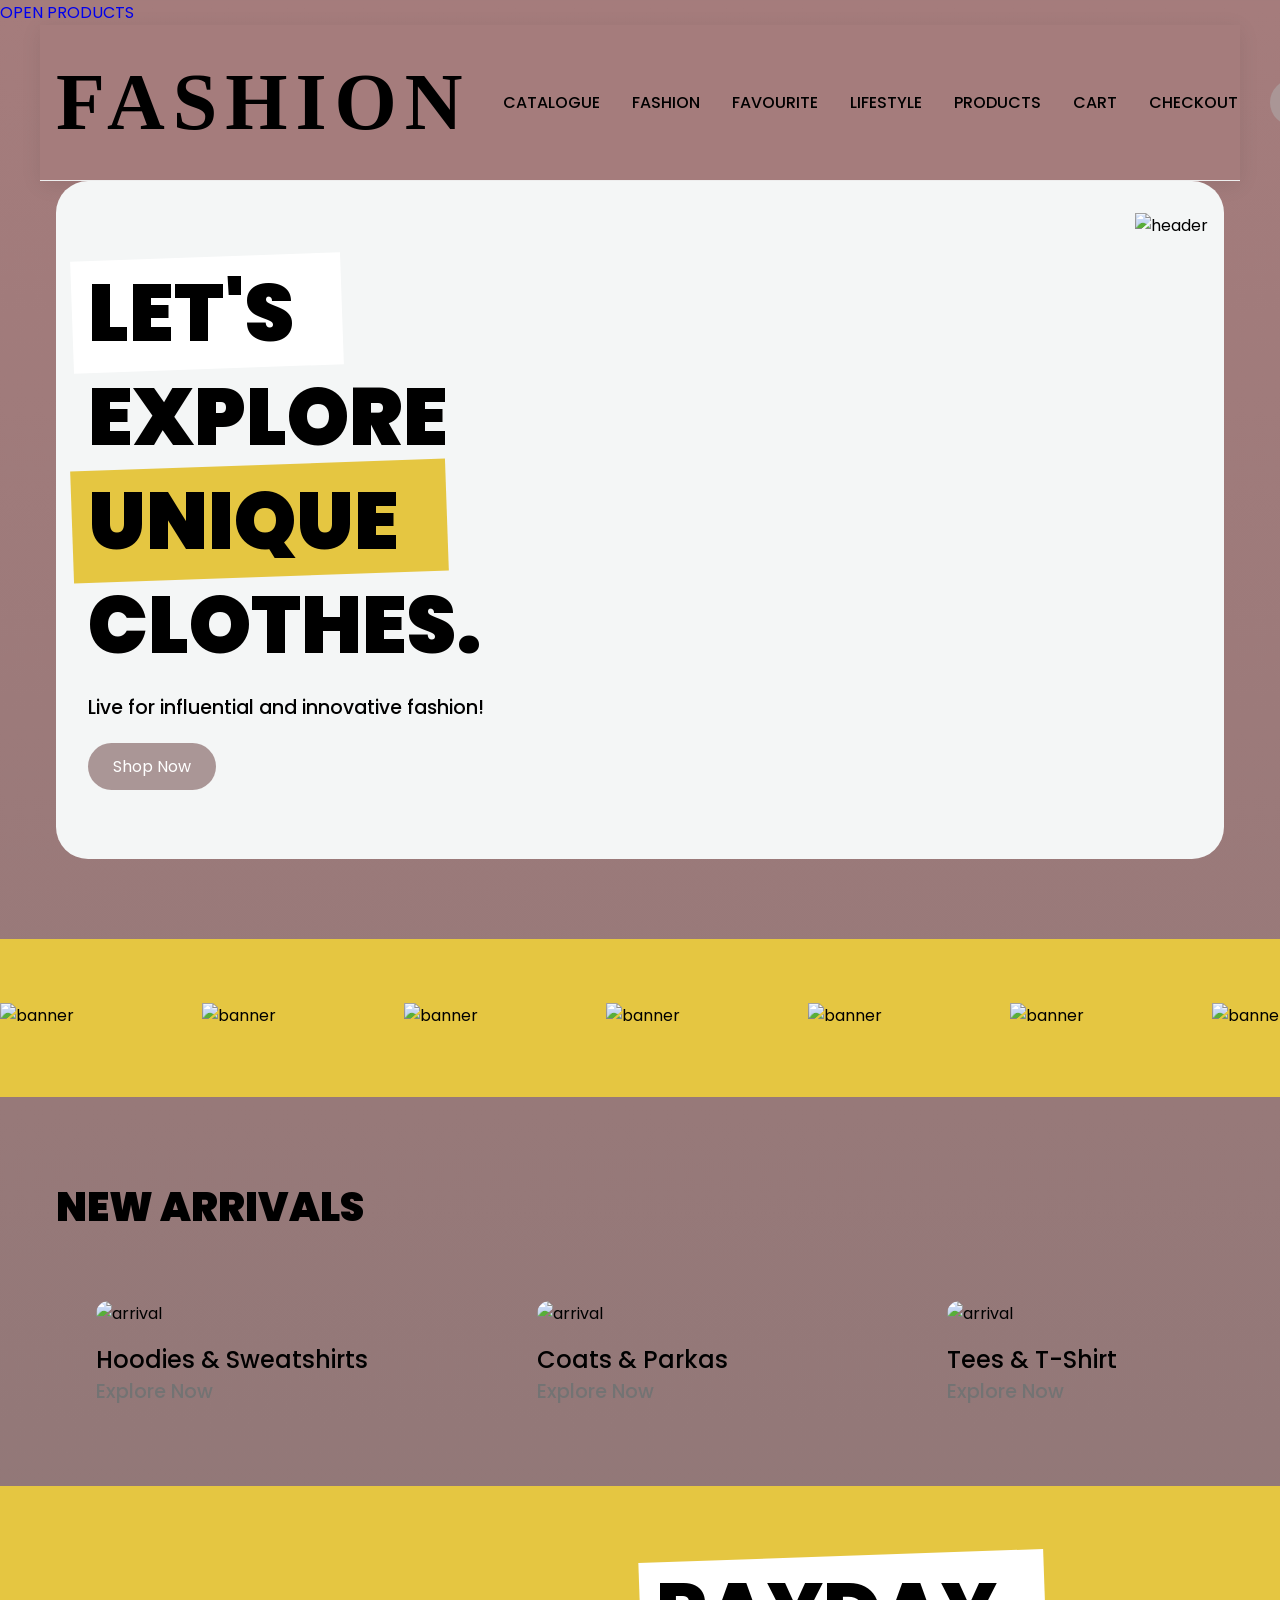
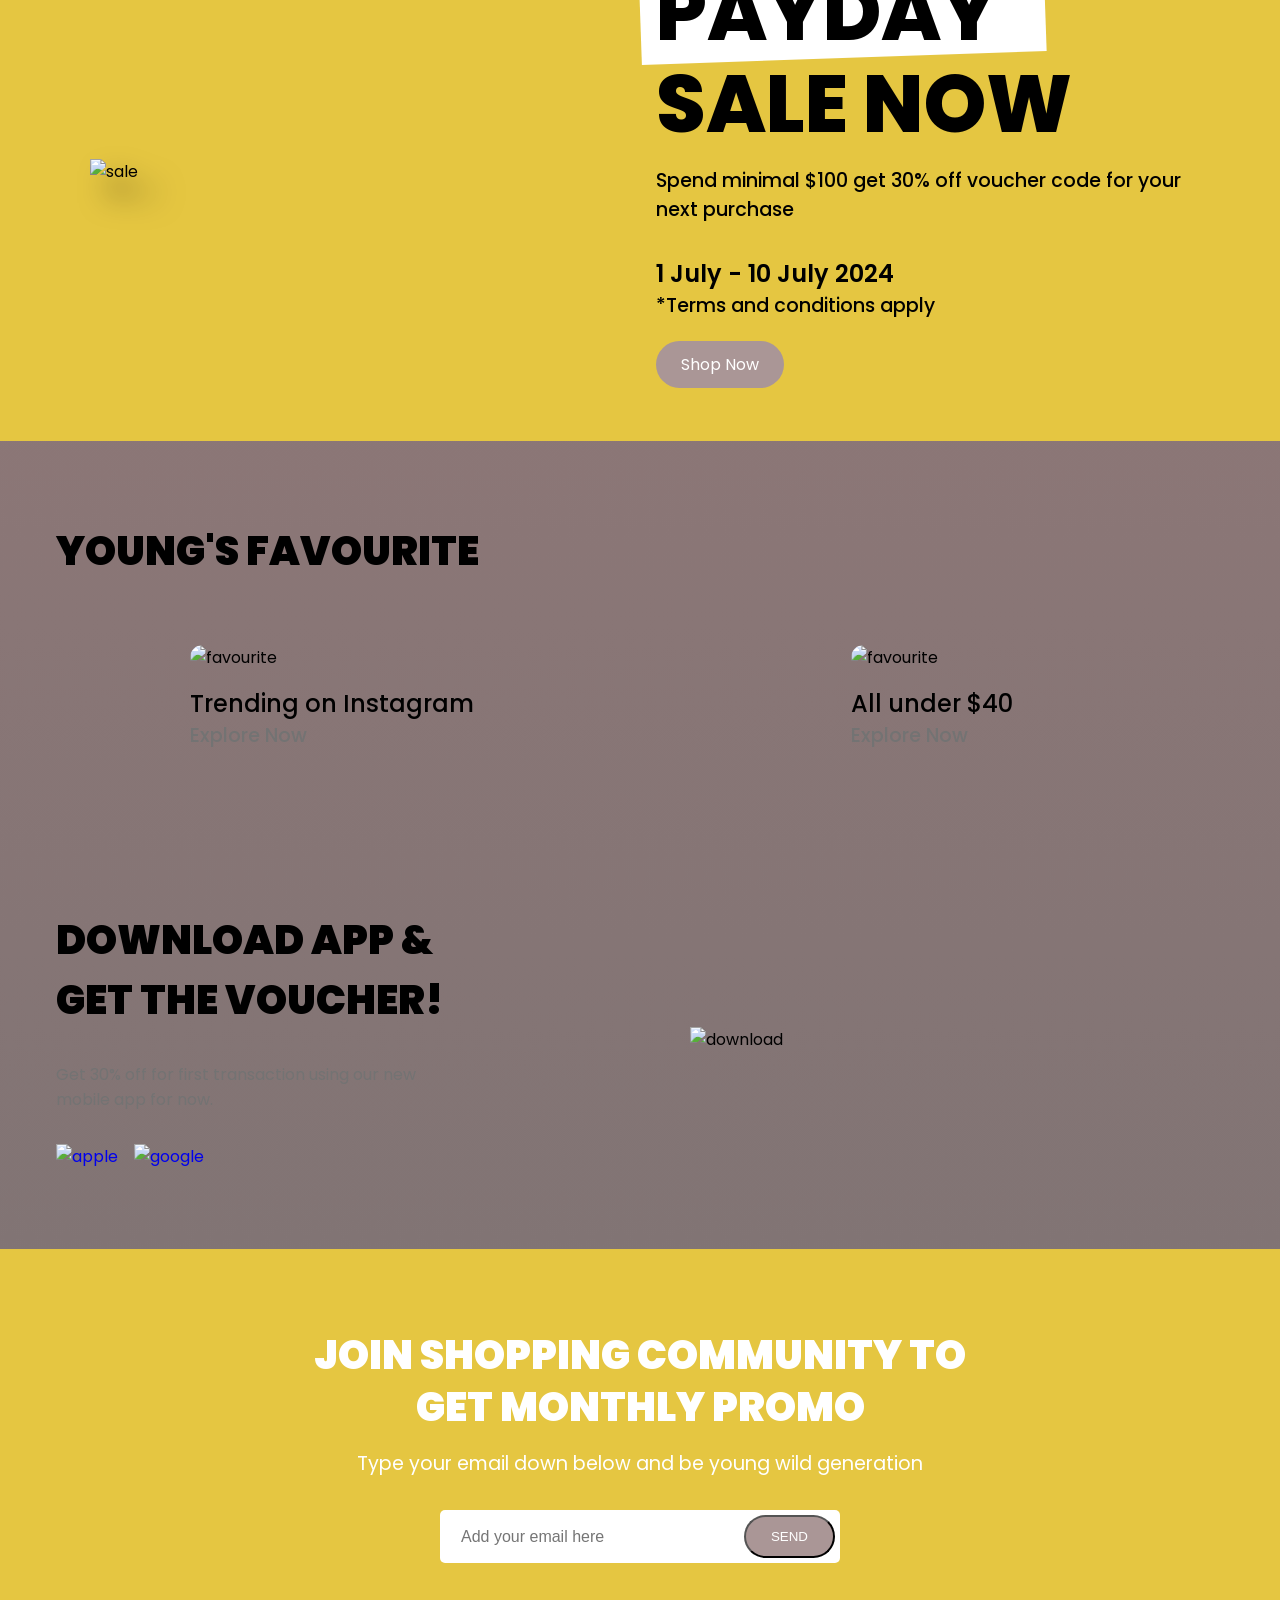
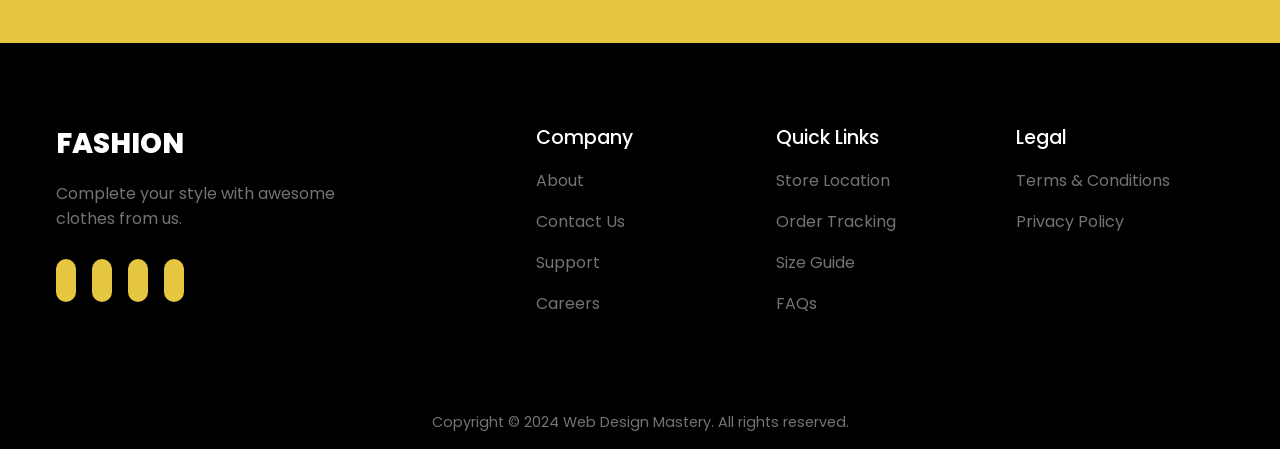
==== index.html @ 9e104af6 "Add files via upload" ====
<!DOCTYPE html>
<html lang="en">
  <head>
    <meta charset="UTF-8" />
    <meta name="viewport" content="width=device-width, initial-scale=1.0" />
    <link
      href="https://cdn.jsdelivr.net/npm/remixicon@4.3.0/fonts/remixicon.css"
      rel="stylesheet"
    />
    <link rel="stylesheet" href="style.css" />
    <title>Web Design Mastery | FASHION</title>
  </head>
  <a href="products.html">OPEN PRODUCTS</a>
  <body>
    <nav>
      <div class="nav__header">
        <div class="nav__logo">
          <a href="#">FASHION</a>
        </div>
        <div class="nav__menu__btn" id="menu-btn">
          <i class="ri-menu-line"></i>
        </div>
      </div>
      <ul class="nav__links" id="nav-links">
  <li><a href="#catalogue">CATALOGUE</a></li>
  <li><a href="#fashion">FASHION</a></li>
  <li><a href="#favourite">FAVOURITE</a></li>
  <li><a href="#lifestyle">LIFESTYLE</a></li>

  <li><a href="products.html">PRODUCTS</a></li>
  <li><a href="cart.html">CART</a></li>
  <li><a href="checkout.html">CHECKOUT</a></li>

  <li>
    <a href="login.html" class="btn">LOGIN</a>
  </li>
</ul>
    </nav>
    <header>
      <div class="section__container header__container">
        <div class="header__content">
          <h1>
            <span>LET'S</span>
            <br />
            EXPLORE
            <br />
            <span>UNIQUE</span>
            <br />
            CLOTHES.
          </h1>
          <p>Live for influential and innovative fashion!</p>
          <div class="header__btns">
            <a href="products.html" class="btn">Shop Now</a>
          </div>
        </div>
        <div class="header__image">
          <img src="c:\Users\HP\Downloads\header.png" alt="header" />
        </div>
      </div>
    </header>

    <section class="banner">
      <div class="banner__container">
        <img src="c:\Users\HP\Downloads\banner-1.png" alt="banner" />
        <img src="c:\Users\HP\Downloads\banner-2.png" alt="banner" />
        <img src="c:\Users\HP\Downloads\banner-3.png" alt="banner" />
        <img src="c:\Users\HP\Downloads\banner-4.png" alt="banner" />
        <img src="c:\Users\HP\Downloads\banner-5.png" alt="banner" />
        <img src="c:\Users\HP\Downloads\banner-6.png" alt="banner" />
        <img src="c:\Users\HP\Downloads\banner-7.png" alt="banner" />
        <img src="c:\Users\HP\Downloads\banner-8.png" alt="banner" />
      </div>
    </section>

    <section class="section__container arrival__container" id="catalogue">
      <h2 class="section__header">NEW ARRIVALS</h2>
      <div class="arrival__grid">
        <div class="arrival__card">
          <div class="arrival__image">
            <img src="c:\Users\HP\Downloads\arrival-1.jpg" alt="arrival" />
          </div>
          <div class="arrival__content">
            <div>
              <h4>Hoodies & Sweatshirts</h4>
              <a href="#">Explore Now</a>
            </div>
            <span><i class="ri-arrow-right-line"></i></span>
          </div>
        </div>
        <div class="arrival__card">
          <div class="arrival__image">
            <img src="c:\Users\HP\Downloads\arrival-2.jpg" alt="arrival" />
          </div>
          <div class="arrival__content">
            <div>
              <h4>Coats & Parkas</h4>
              <a href="#">Explore Now</a>
            </div>
            <span><i class="ri-arrow-right-line"></i></span>
          </div>
        </div>
        <div class="arrival__card">
          <div class="arrival__image">
            <img src="c:\Users\HP\Downloads\arrival-3.jpg" alt="arrival" />
          </div>
          <div class="arrival__content">
            <div>
              <h4>Tees & T-Shirt</h4>
              <a href="#">Explore Now</a>
            </div>
            <span><i class="ri-arrow-right-line"></i></span>
          </div>
        </div>
      </div>
    </section>

    <section class="sale" id="fashion">
      <div class="section__container sale__container">
        <div class="sale__image">
          <img src="c:\Users\HP\Downloads\sale.png" alt="sale" />
        </div>
        <div class="sale__content">
          <h2><span>PAYDAY</span><br />SALE NOW</h2>
          <p>
            Spend minimal $100 get 30% off voucher code for your next purchase
          </p>
          <h4>1 July - 10 July 2024</h4>
          <p>*Terms and conditions apply</p>
          <div class="sale__btn">
            <a href="products.html" class="btn">Shop Now</a>
          </div>
        </div>
      </div>
    </section>

    <section class="section__container favourite__container" id="favourite">
      <h2 class="section__header">YOUNG'S FAVOURITE</h2>
      <div class="favourite__grid">
        <div class="favourite__card">
          <div class="favourite__image">
            <img src="c:\Users\HP\Downloads\favourite-1.jpg" alt="favourite" />
          </div>
          <div class="favourite__content">
            <div>
              <h4>Trending on Instagram</h4>
              <a href="#">Explore Now</a>
            </div>
            <span><i class="ri-arrow-right-line"></i></span>
          </div>
        </div>
        <div class="favourite__card">
          <div class="favourite__image">
            <img src="c:\Users\HP\Downloads\favourite-2.jpg" alt="favourite" />
          </div>
          <div class="favourite__content">
            <div>
              <h4>All under $40</h4>
              <a href="#">Explore Now</a>
            </div>
            <span><i class="ri-arrow-right-line"></i></span>
          </div>
        </div>
      </div>
    </section>

    <section class="section__container download__container" id="lifestyle">
      <div class="download__image">
        <img src="c:\Users\HP\Downloads\download.png" alt="download" />
      </div>
      <div class="download__content">
        <h2 class="section__header">DOWNLOAD APP & GET THE VOUCHER!</h2>
        <p>
          Get 30% off for first transaction using our new mobile app for now.
        </p>
        <div class="download__links">
          <a href="#">
            <img src="c:\Users\HP\Downloads\apple.png" alt="apple" />
          </a>
          <a href="#">
            <img src="c:\Users\HP\Downloads\google.png" alt="google" />
          </a>
        </div>
      </div>
    </section>

    <section class="promo">
      <div class="section__container promo__container">
        <h2 class="section__header">
          JOIN SHOPPING COMMUNITY TO GET MONTHLY PROMO
        </h2>
        <p>Type your email down below and be young wild generation</p>
        <form action="/">
          <input type="text" placeholder="Add your email here" />
          <button class="btn">SEND</button>
        </form>
      </div>
    </section>

    <footer>
      <div class="section__container footer__container">
        <div class="footer__col">
          <div class="footer__logo">
            <a href="#">FASHION</a>
          </div>
          <p>Complete your style with awesome clothes from us.</p>
          <ul class="footer__socials">
            <li>
              <a href="#"><i class="ri-facebook-fill"></i></a>
            </li>
            <li>
              <a href="#"><i class="ri-instagram-line"></i></a>
            </li>
            <li>
              <a href="#"><i class="ri-twitter-fill"></i></a>
            </li>
            <li>
              <a href="#"><i class="ri-linkedin-fill"></i></a>
            </li>
          </ul>
        </div>
        <div class="footer__col">
          <h4>Company</h4>
          <ul class="footer__links">
            <li><a href="#">About</a></li>
            <li><a href="#">Contact Us</a></li>
            <li><a href="#">Support</a></li>
            <li><a href="#">Careers</a></li>
          </ul>
        </div>
        <div class="footer__col">
          <h4>Quick Links</h4>
          <ul class="footer__links">
            <li><a href="#">Store Location</a></li>
            <li><a href="#">Order Tracking</a></li>
            <li><a href="#">Size Guide</a></li>
            <li><a href="#">FAQs</a></li>
          </ul>
        </div>
        <div class="footer__col">
          <h4>Legal</h4>
          <ul class="footer__links">
            <li><a href="#">Terms & Conditions</a></li>
            <li><a href="#">Privacy Policy</a></li>
          </ul>
        </div>
      </div>
      <div class="footer__bar">
        Copyright © 2024 Web Design Mastery. All rights reserved.
      </div>
    </footer>

    <script src="https://unpkg.com/scrollreveal"></script>
    <script src="main.js"></script>
  </body>
</html>
---- style.css ----
@import url("https://fonts.googleapis.com/css2?family=Poppins:ital,wght@0,100;0,200;0,300;0,400;0,500;0,600;0,700;0,800;0,900;1,100;1,200;1,300;1,400;1,500;1,600;1,700;1,800;1,900&display=swap");

:root {
  --primary-color: #e5c641;
  --text-dark: #000000;
  --text-light: #737373;
  --extra-light: #f4f6f6;
  --white: #ffffff;
  --max-width: 1200px;
}

* {
  padding: 0;
  margin: 0;
  box-sizing: border-box;
}

.section__container {
  max-width: var(--max-width);
  margin: auto;
  padding: 5rem 1rem;
}

.section__header {
  position: relative;
  isolation: isolate;
  font-size: 2.5rem;
  font-weight: 900;
  color: var(--text-dark);
}

.section__header::before {
  position: absolute;
  bottom: -10px;
  right: -20px;
  height: 60px;
  width: 150px;
  background-image: url("assets/header-bg.png");
  background-size: cover;
  background-position: center center;
  background-repeat: no-repeat;
  z-index: -1;
}


.btn{
  background: rgb(170, 150, 150);
  color: white;
  border-radius: 50px;
  padding: 12px 25px;
  transition: 0.3s;
}

.btn:hover{
  transform: translateY(-3px);
}

img {
  display: flex;
  width: 100%;
}

a {
  text-decoration: none;
  transition: 0.3s;
}

ul {
  list-style: none;
}

html,
body {
  scroll-behavior: smooth;
}
 
body{
  background: linear-gradient(to bottom,#a57c7c,#777272);
}

body {
  font-family: "Poppins", sans-serif;
}

nav{
  background: #a57c7c;
  backdrop-filter: blur(15px);
  box-shadow: 0 4px 20px rgba(0,0,0,0.08);
  border-bottom: 1px solid #eee;
}

.nav__header {
  padding: 1rem;
  width: 100%;
  display: flex;
  align-items: center;
  justify-content: space-between;
  background-color: var(--primary-color);
}

  
.nav__logo a{
    font-family: 'Cormorant Garamond', serif;
    font-size: 90px;
    font-weight: 900;
    letter-spacing: 8px;
    color: #260a23;
    text-decoration: none;
    text-transform: uppercase;
    transition: all 0.4s ease;
}

.nav__logo a{
    font-size: 80px !important;
}

/* Hover Effect */
.nav__logo a:hover{
    color: #470b30; /* Gold Color */
    text-shadow:
        0 0 5px rgba(212,175,55,0.5),
        0 0 10px rgba(212,175,55,0.4),
        0 0 20px rgba(212,175,55,0.3);
    transform: scale(1.05);
}

.nav__menu__btn {
  font-size: 1.5rem;
  color: var(--white);
  cursor: pointer;
}

.nav__links {
  position: absolute;
  bottom: 0;
  left: 0;
  width: 100%;
  display: flex;
  align-items: center;
  justify-content: center;
  flex-direction: column;
  gap: 2rem;
  padding: 2rem;
  background-color: var(--primary-color);
  transition: transform 0.5s;
  z-index: -1;
}

.nav__links.open {
  transform: translateY(100%);
}

.nav__links a {
  font-weight: 500;
  color: var(--white);
  white-space: nowrap;
}

.nav__links a:hover {
  color: var(--text-dark);
}

header {
  padding-top: 5rem;
  padding-inline: 1rem;
  margin-bottom: 5rem;
  overflow: hidden;
}

.header__container {
  padding: 0;
  max-width: calc(var(--max-width) - 2rem);
  display: grid;
  background-color: var(--extra-light);
  border-radius: 2rem;
}

.header__content {
  padding: 5rem 2rem;
}

.header__content h1 {
  margin-bottom: 1rem;
  font-size: 4rem;
  font-weight: 900;
  line-height: 5.5rem;
  color: var(--text-dark);
  text-align: center;
}

.header__content h1 span {
  position: relative;
  isolation: isolate;
}

.header__content h1 span::before {
  position: absolute;
  content: "";
  top: 0;
  left: -1rem;
  height: 100%;
  width: calc(100% + 4rem);
  transform: rotate(-2deg);
  z-index: -1;
}

.header__content h1 span:nth-child(1)::before {
  background-color: var(--white);
}

.header__content h1 span:nth-child(4)::before {
  background-color: var(--primary-color);
}

.header__content p {
  margin-bottom: 2rem;
  font-size: 1.2rem;
  font-weight: 500;
  color: var(--text-dark);
  text-align: center;
}

.header__btns {
  text-align: center;
}

.header__image img {
  max-width: 500px;
  margin-inline: auto;
}

.banner {
  padding-block: 4rem;
  overflow: hidden;
  background-color: var(--primary-color);
}

.banner__container {
  width: max-content;
  display: flex;
  align-items: center;
  gap: 8rem;

  animation: scroll 45s linear infinite;
}

.banner__container img {
  height: 30px;
}

@keyframes scroll {
  to {
    transform: translateX(calc(-50% - 4rem));
  }
}

.arrival__container .section__header {
  margin-bottom: 4rem;
  max-width: fit-content;
}

.arrival__container .section__header::before {
  content: "";
}

.arrival__grid {
  display: grid;
  gap: 2rem;
}

.arrival__card {
  max-width: 400px;
  margin-inline: auto;
}

.arrival__image {
  margin-bottom: 1rem;
  border-radius: 1rem;
  overflow: hidden;
}

.arrival__image img {
  transition: 0.3s;
}

.arrival__card:hover .arrival__image img {
  transform: scale(1.1);
}

.arrival__content {
  display: flex;
  align-items: center;
  justify-content: space-between;
  gap: 1rem;
}

.arrival__content h4 {
  font-size: 1.5rem;
  font-weight: 500;
  color: var(--text-dark);
}

.arrival__content a {
  font-size: 1.2rem;
  font-weight: 500;
  color: var(--text-light);
}

.arrival__content a:hover {
  color: var(--primary-color);
}

.arrival__content span {
  font-size: 1.5rem;
  color: var(--text-light);
}

.sale {
  background-color: var(--primary-color);
}

.sale__container {
  padding-block: 1rem 0;
  display: grid;
  gap: 2rem;
  overflow: hidden;
}

.sale__image img {
  max-width: 500px;
  margin-inline: auto;
  filter: drop-shadow(20px 20px 15px rgba(0, 0, 0, 0.5));
}

.sale__content {
  padding-bottom: 4rem;
}

.sale__content h2 {
  margin-bottom: 1rem;
  font-size: 5rem;
  font-weight: 800;
  line-height: 5.75rem;
}

.sale__content h2 span {
  position: relative;
  isolation: isolate;
}

.sale__content h2 span::before {
  position: absolute;
  content: "";
  top: 0;
  left: -1rem;
  height: calc(100% - 10px);
  width: calc(100% + 4rem);
  background-color: var(--white);
  transform: rotate(-2deg);
  z-index: -1;
}

.sale__content p {
  margin-bottom: 2rem;
  font-size: 1.2rem;
  font-weight: 500;
  color: var(--text-dark);
}

.sale__content h4 {
  font-size: 1.5rem;
  font-weight: 600;
  color: var(--text-dark);
}

.sale__btn .btn:hover {
  color: var(--text-dark);
  background-color: var(--white);
}

.favourite__container {
  overflow: hidden;
}

.favourite__container .section__header {
  margin-bottom: 4rem;
  max-width: fit-content;
}

.favourite__container .section__header::before {
  content: "";
}

.favourite__grid {
  display: grid;
  gap: 2rem;
}

.favourite__card {
  max-width: 575px;
  margin-inline: auto;
}

.favourite__image {
  margin-bottom: 1rem;
  border-radius: 1rem;
  overflow: hidden;
}

.favourite__image img {
  transition: 0.3s;
}

.favourite__card:hover .favourite__image img {
  transform: scale(1.1);
}

.favourite__content {
  display: flex;
  align-items: center;
  justify-content: space-between;
  gap: 1rem;
}

.favourite__content h4 {
  font-size: 1.5rem;
  font-weight: 500;
  color: var(--text-dark);
}

.favourite__content a {
  font-size: 1.2rem;
  font-weight: 500;
  color: var(--text-light);
}

.favourite__content a:hover {
  color: var(--primary-color);
}

.favourite__content span {
  font-size: 1.5rem;
  color: var(--text-light);
}

.download__container {
  display: grid;
  gap: 2rem;
  overflow: hidden;
}

.download__image img {
  max-width: 500px;
  margin-inline: auto;
}

.download__content .section__header {
  margin-bottom: 2rem;
  text-align: center;
}

.download__content p {
  margin-bottom: 2rem;
  color: var(--text-light);
  text-align: center;
}

.download__links {
  display: flex;
  align-items: center;
  justify-content: center;
  gap: 1rem;
}

.download__links img {
  max-width: 150px;
}

.promo {
  background-color: var(--primary-color);
}

.promo__container .section__header {
  max-width: 700px;
  margin-inline: auto;
  margin-bottom: 1rem;
  color: var(--white);
  text-align: center;
  line-height: 3.25rem;
}

.promo__container p {
  margin-bottom: 2rem;
  font-size: 1.2rem;
  color: var(--white);
  text-align: center;
}

.promo__container form {
  width: 100%;
  max-width: 400px;
  margin-inline: auto;
  padding: 5px;
  display: flex;
  align-items: center;
  background-color: var(--white);
  border-radius: 5px;
}

.promo__container input {
  width: 100%;
  padding-inline: 1rem;
  outline: none;
  border: none;
  font-size: 1rem;
  color: var(--text-dark);
}

footer {
  background-color: var(--text-dark);
}

.footer__container {
  display: grid;
  gap: 4rem 2rem;
}

.footer__logo {
  margin-bottom: 1rem;
}

.footer__logo a {
  font-size: 1.75rem;
  font-weight: 800;
  color: var(--white);
}

.footer__col p {
  max-width: 300px;
  margin-bottom: 2rem;
  color: var(--text-light);
}

.footer__socials {
  display: flex;
  align-items: center;
  gap: 1rem;
}

.footer__socials a {
  padding: 5px 10px;
  font-size: 1.5rem;
  color: var(--text-dark);
  background-color: var(--primary-color);
  border-radius: 10px;
}

.footer__socials a:hover {
  color: var(--white);
}

.footer__col h4 {
  margin-bottom: 1rem;
  font-size: 1.2rem;
  font-weight: 500;
  color: var(--white);
}

.footer__links {
  display: grid;
  gap: 1rem;
}

.footer__links a {
  color: var(--text-light);
}

.footer__links a:hover {
  color: var(--white);
}

.footer__bar {
  padding: 1rem;
  font-size: 0.9rem;
  color: var(--text-light);
  text-align: center;
}

@media (width > 540px) {
  .header__content h1 {
    font-size: 5rem;
    line-height: 6.5rem;
  }

  .arrival__grid {
    grid-template-columns: repeat(2, 1fr);
  }

  .footer__container {
    grid-template-columns: repeat(2, 1fr);
  }
}

@media (width > 768px) {
  nav {
    position: static;
    max-width: var(--max-width);
    margin-inline: auto;
    padding: 2rem 1rem;
    display: flex;
    align-items: center;
    justify-content: space-between;
    gap: 2rem;
  }

  .nav__header {
    padding: 0;
    background-color: transparent;
  }

  .nav__logo a {
    font-size: 1.75rem;
    color: var(--text-dark);
  }

  .nav__menu__btn {
    display: none;
  }

  .nav__links {
    position: static;
    padding: 0;
    flex-direction: row;
    justify-content: flex-end;
    background-color: transparent;
    transform: none;
  }

  .nav__links a {
    color: var(--text-dark);
  }

  .nav__links a:hover {
    color: #3e082a;
  }

  header {
    padding-top: 0;
  }

  .header__container {
    grid-template-columns: repeat(2, 1fr);
    align-items: center;
    isolation: isolate;
  }

  .header__content :is(h1, p, .header__btns) {
    text-align: left;
  }

  .header__image {
    position: relative;
    height: 100%;
  }

  .header__image img {
    position: absolute;
    width: unset;
    max-width: unset;
    height: 100%;
    right: 1rem;
    top: 2rem;
    z-index: -1;
  }

  .arrival__grid {
    grid-template-columns: repeat(3, 1fr);
  }

  .sale__container {
    grid-template-columns: repeat(2, 1fr);
    align-items: center;
  }

  .sale__content {
    padding-block: 4rem;
  }

  .favourite__grid {
    grid-template-columns: repeat(2, 1fr);
  }

  .download__container {
    grid-template-columns: repeat(2, 1fr);
    align-items: center;
  }

  .download__image {
    grid-area: 1/2/2/3;
  }

  .download__content :is(.section__header, p) {
    max-width: 400px;
    text-align: left;
  }

  .download__links {
    justify-content: flex-start;
  }

  .footer__container {
    grid-template-columns: repeat(5, 1fr);
  }

  .footer__col:nth-child(1) {
    grid-column: 1/3;
  }
}
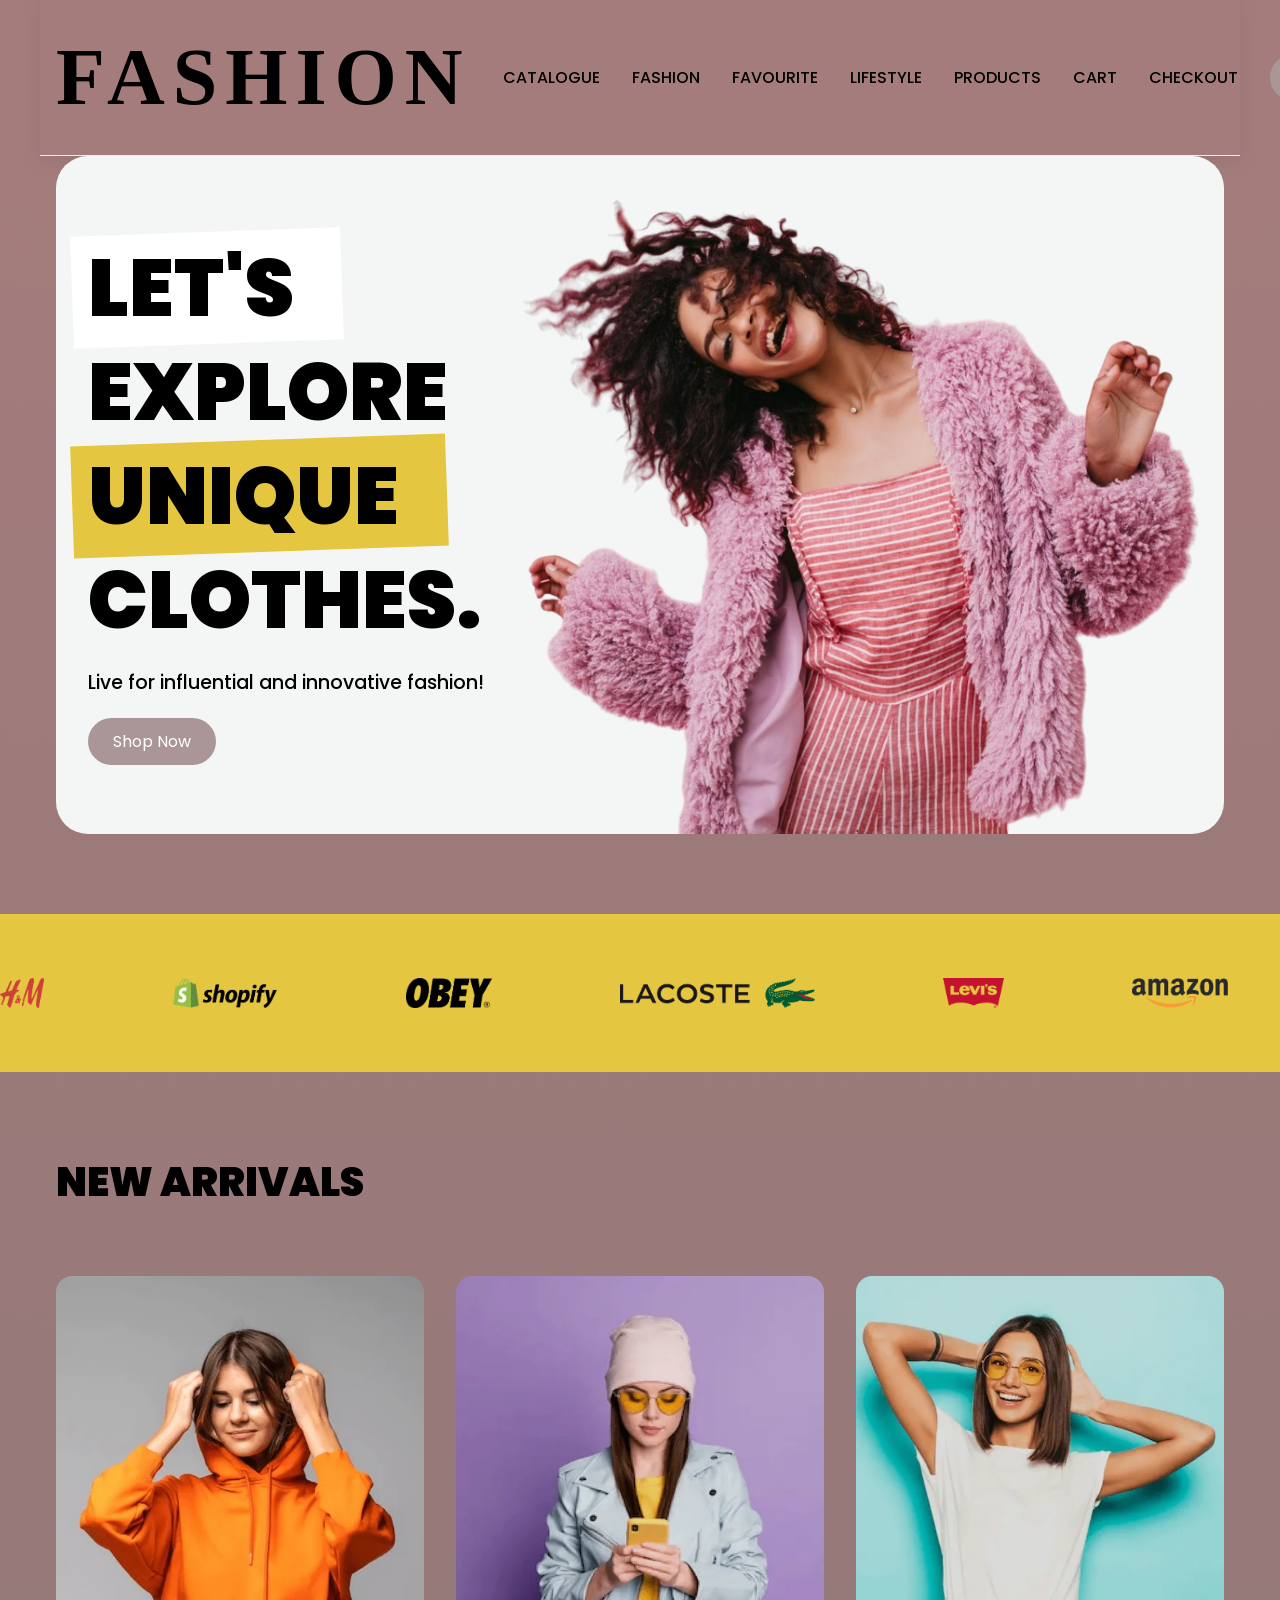
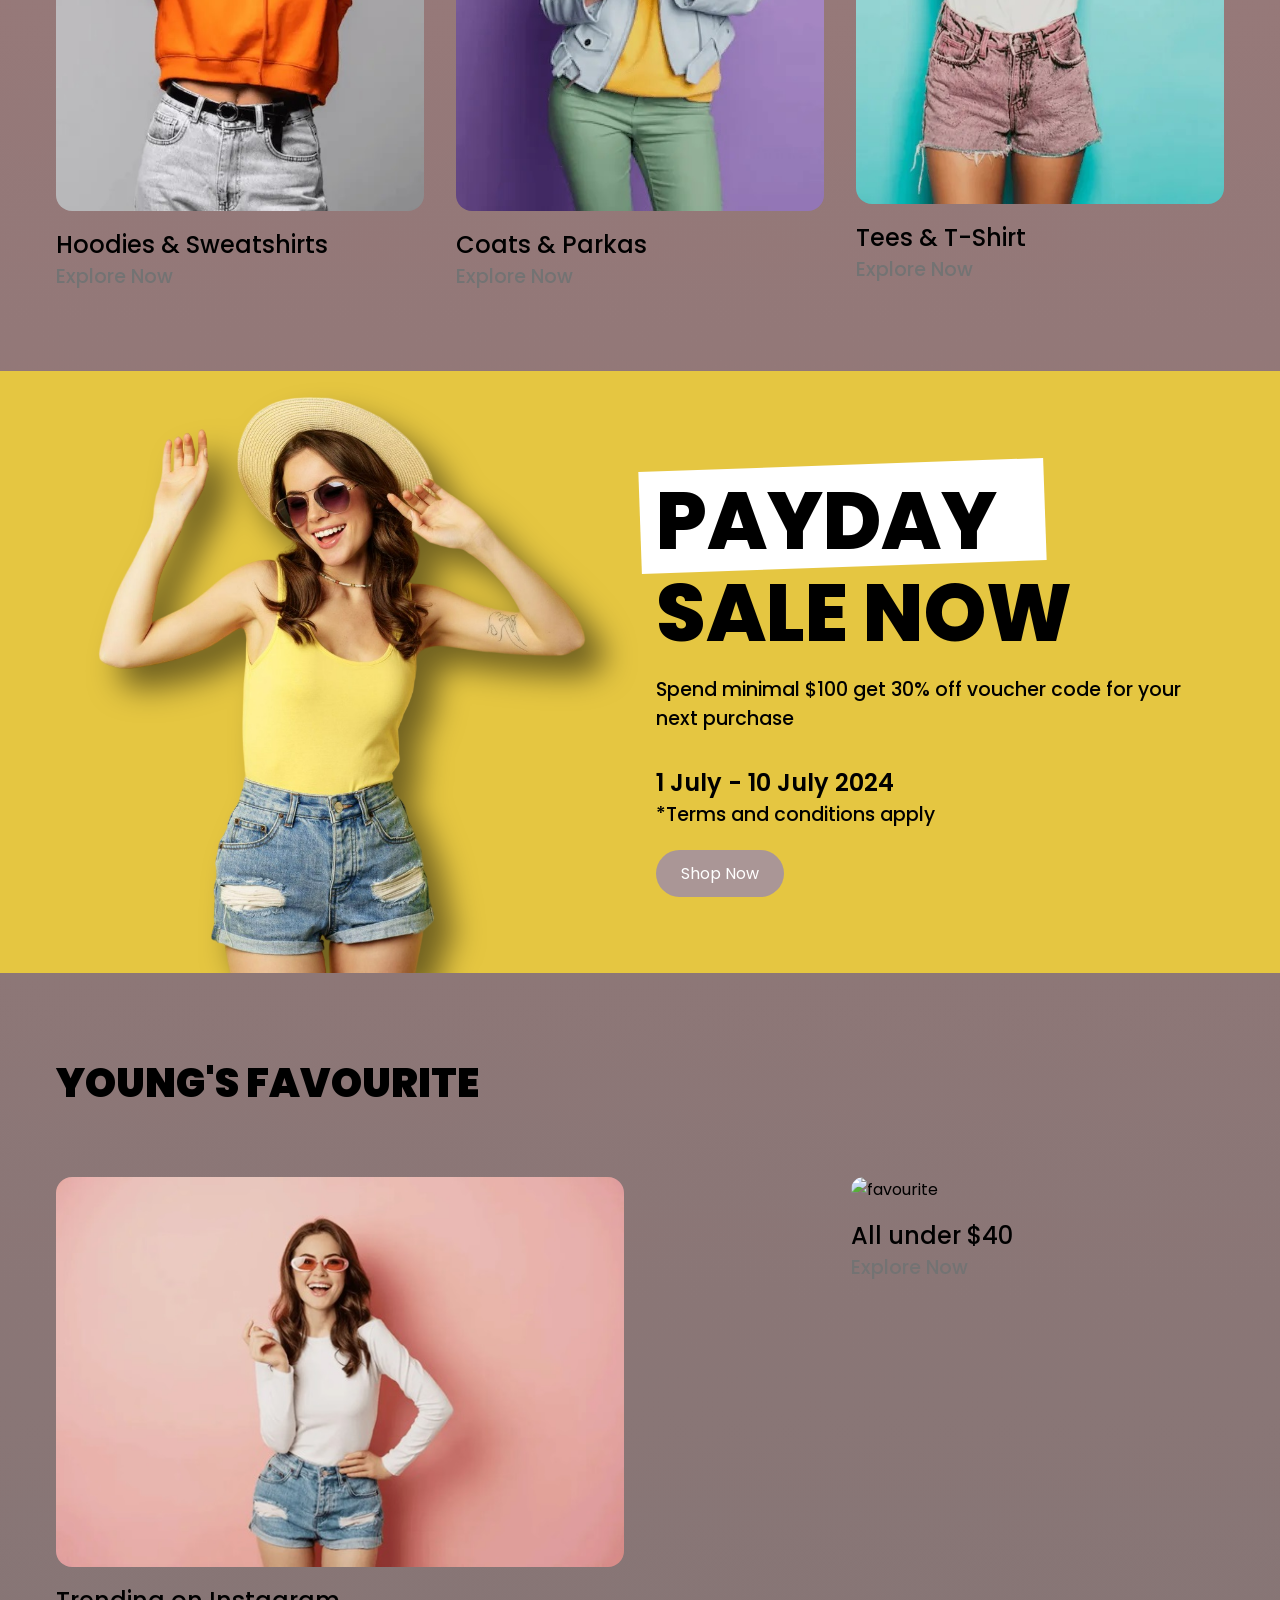
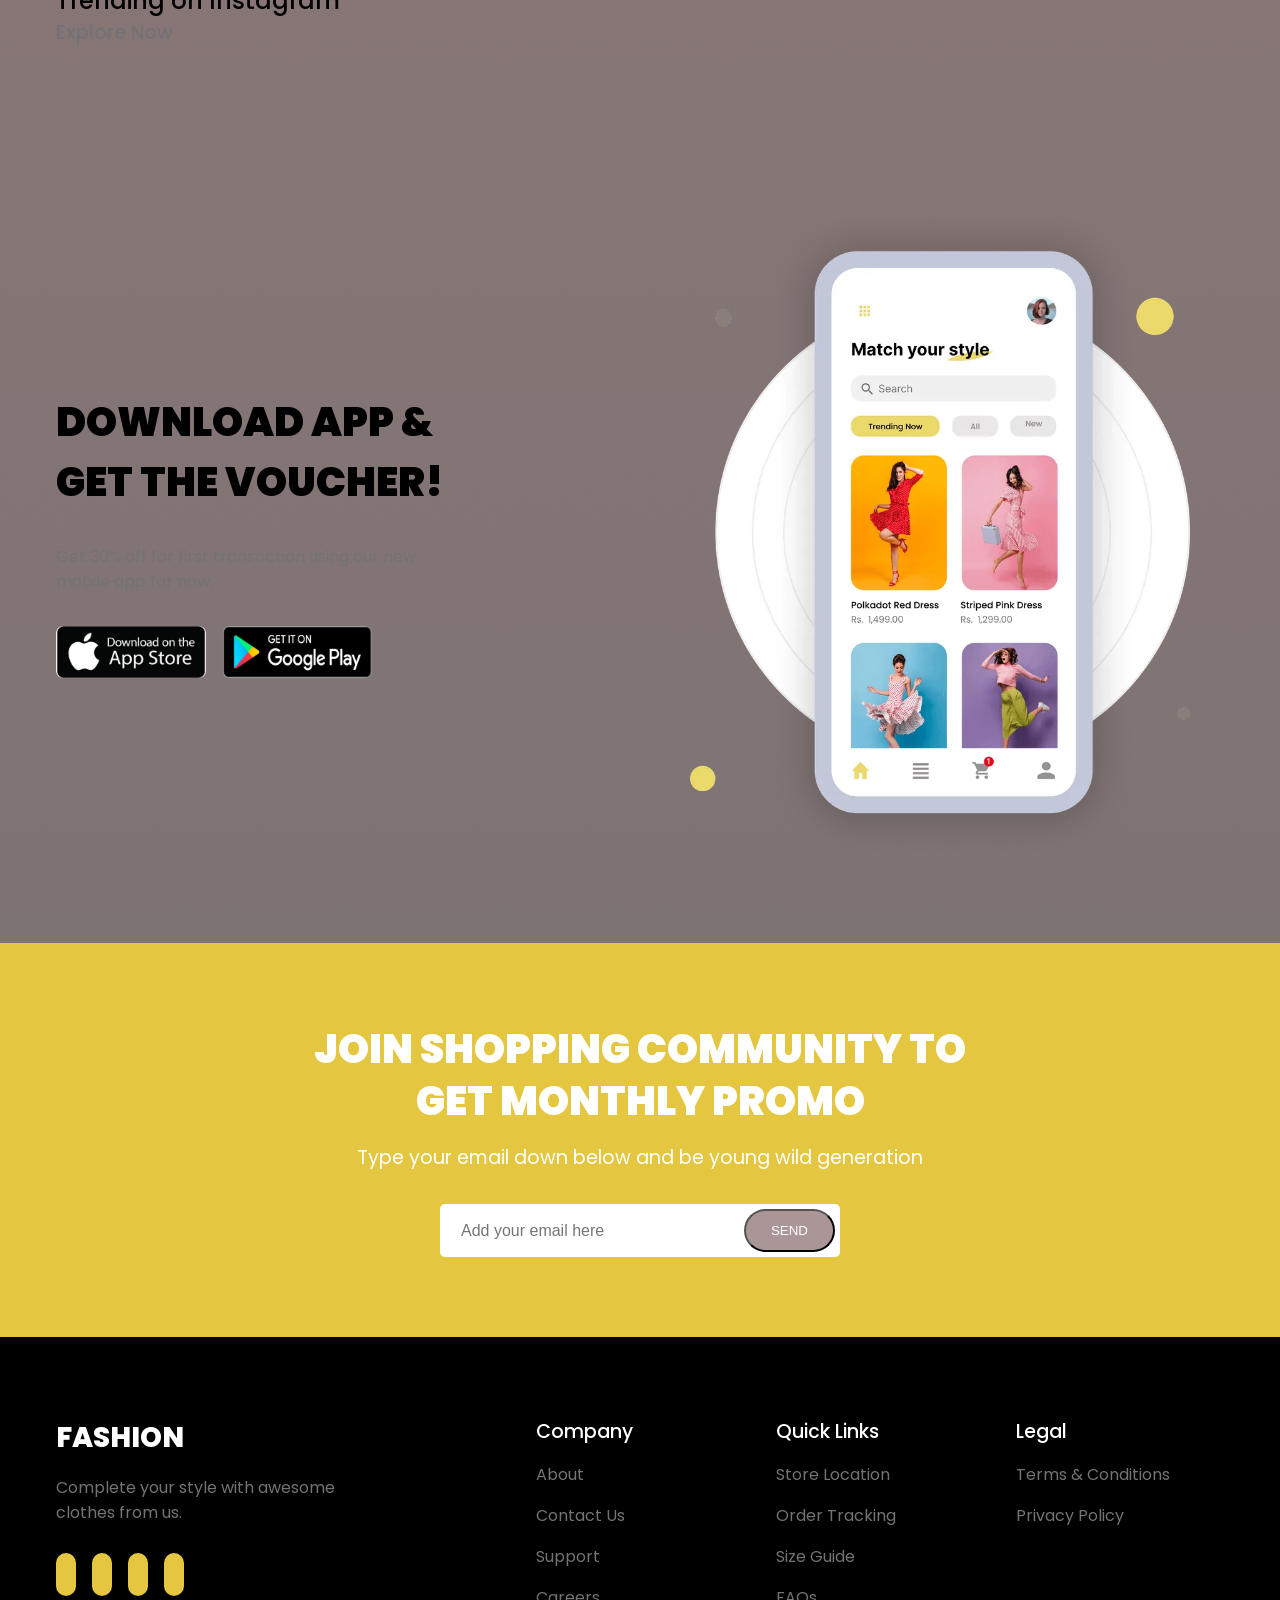
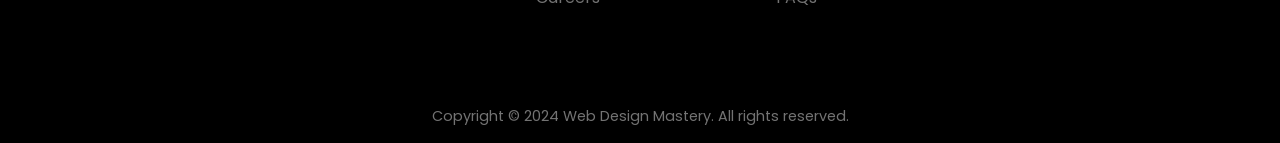
==== commit 1fe4491e: "Create index.html" ====
--- a/index.html
+++ b/index.html
@@ -1,255 +1,255 @@
-<!DOCTYPE html>
-<html lang="en">
-  <head>
-    <meta charset="UTF-8" />
-    <meta name="viewport" content="width=device-width, initial-scale=1.0" />
-    <link
-      href="https://cdn.jsdelivr.net/npm/remixicon@4.3.0/fonts/remixicon.css"
-      rel="stylesheet"
-    />
-    <link rel="stylesheet" href="style.css" />
-    <title>Web Design Mastery | FASHION</title>
-  </head>
-  <a href="products.html">OPEN PRODUCTS</a>
-  <body>
-    <nav>
-      <div class="nav__header">
-        <div class="nav__logo">
-          <a href="#">FASHION</a>
-        </div>
-        <div class="nav__menu__btn" id="menu-btn">
-          <i class="ri-menu-line"></i>
-        </div>
-      </div>
-      <ul class="nav__links" id="nav-links">
-  <li><a href="#catalogue">CATALOGUE</a></li>
-  <li><a href="#fashion">FASHION</a></li>
-  <li><a href="#favourite">FAVOURITE</a></li>
-  <li><a href="#lifestyle">LIFESTYLE</a></li>
-
-  <li><a href="products.html">PRODUCTS</a></li>
-  <li><a href="cart.html">CART</a></li>
-  <li><a href="checkout.html">CHECKOUT</a></li>
-
-  <li>
-    <a href="login.html" class="btn">LOGIN</a>
-  </li>
-</ul>
-    </nav>
-    <header>
-      <div class="section__container header__container">
-        <div class="header__content">
-          <h1>
-            <span>LET'S</span>
-            <br />
-            EXPLORE
-            <br />
-            <span>UNIQUE</span>
-            <br />
-            CLOTHES.
-          </h1>
-          <p>Live for influential and innovative fashion!</p>
-          <div class="header__btns">
-            <a href="products.html" class="btn">Shop Now</a>
-          </div>
-        </div>
-        <div class="header__image">
-          <img src="c:\Users\HP\Downloads\header.png" alt="header" />
-        </div>
-      </div>
-    </header>
-
-    <section class="banner">
-      <div class="banner__container">
-        <img src="c:\Users\HP\Downloads\banner-1.png" alt="banner" />
-        <img src="c:\Users\HP\Downloads\banner-2.png" alt="banner" />
-        <img src="c:\Users\HP\Downloads\banner-3.png" alt="banner" />
-        <img src="c:\Users\HP\Downloads\banner-4.png" alt="banner" />
-        <img src="c:\Users\HP\Downloads\banner-5.png" alt="banner" />
-        <img src="c:\Users\HP\Downloads\banner-6.png" alt="banner" />
-        <img src="c:\Users\HP\Downloads\banner-7.png" alt="banner" />
-        <img src="c:\Users\HP\Downloads\banner-8.png" alt="banner" />
-      </div>
-    </section>
-
-    <section class="section__container arrival__container" id="catalogue">
-      <h2 class="section__header">NEW ARRIVALS</h2>
-      <div class="arrival__grid">
-        <div class="arrival__card">
-          <div class="arrival__image">
-            <img src="c:\Users\HP\Downloads\arrival-1.jpg" alt="arrival" />
-          </div>
-          <div class="arrival__content">
-            <div>
-              <h4>Hoodies & Sweatshirts</h4>
-              <a href="#">Explore Now</a>
-            </div>
-            <span><i class="ri-arrow-right-line"></i></span>
-          </div>
-        </div>
-        <div class="arrival__card">
-          <div class="arrival__image">
-            <img src="c:\Users\HP\Downloads\arrival-2.jpg" alt="arrival" />
-          </div>
-          <div class="arrival__content">
-            <div>
-              <h4>Coats & Parkas</h4>
-              <a href="#">Explore Now</a>
-            </div>
-            <span><i class="ri-arrow-right-line"></i></span>
-          </div>
-        </div>
-        <div class="arrival__card">
-          <div class="arrival__image">
-            <img src="c:\Users\HP\Downloads\arrival-3.jpg" alt="arrival" />
-          </div>
-          <div class="arrival__content">
-            <div>
-              <h4>Tees & T-Shirt</h4>
-              <a href="#">Explore Now</a>
-            </div>
-            <span><i class="ri-arrow-right-line"></i></span>
-          </div>
-        </div>
-      </div>
-    </section>
-
-    <section class="sale" id="fashion">
-      <div class="section__container sale__container">
-        <div class="sale__image">
-          <img src="c:\Users\HP\Downloads\sale.png" alt="sale" />
-        </div>
-        <div class="sale__content">
-          <h2><span>PAYDAY</span><br />SALE NOW</h2>
-          <p>
-            Spend minimal $100 get 30% off voucher code for your next purchase
-          </p>
-          <h4>1 July - 10 July 2024</h4>
-          <p>*Terms and conditions apply</p>
-          <div class="sale__btn">
-            <a href="products.html" class="btn">Shop Now</a>
-          </div>
-        </div>
-      </div>
-    </section>
-
-    <section class="section__container favourite__container" id="favourite">
-      <h2 class="section__header">YOUNG'S FAVOURITE</h2>
-      <div class="favourite__grid">
-        <div class="favourite__card">
-          <div class="favourite__image">
-            <img src="c:\Users\HP\Downloads\favourite-1.jpg" alt="favourite" />
-          </div>
-          <div class="favourite__content">
-            <div>
-              <h4>Trending on Instagram</h4>
-              <a href="#">Explore Now</a>
-            </div>
-            <span><i class="ri-arrow-right-line"></i></span>
-          </div>
-        </div>
-        <div class="favourite__card">
-          <div class="favourite__image">
-            <img src="c:\Users\HP\Downloads\favourite-2.jpg" alt="favourite" />
-          </div>
-          <div class="favourite__content">
-            <div>
-              <h4>All under $40</h4>
-              <a href="#">Explore Now</a>
-            </div>
-            <span><i class="ri-arrow-right-line"></i></span>
-          </div>
-        </div>
-      </div>
-    </section>
-
-    <section class="section__container download__container" id="lifestyle">
-      <div class="download__image">
-        <img src="c:\Users\HP\Downloads\download.png" alt="download" />
-      </div>
-      <div class="download__content">
-        <h2 class="section__header">DOWNLOAD APP & GET THE VOUCHER!</h2>
-        <p>
-          Get 30% off for first transaction using our new mobile app for now.
-        </p>
-        <div class="download__links">
-          <a href="#">
-            <img src="c:\Users\HP\Downloads\apple.png" alt="apple" />
-          </a>
-          <a href="#">
-            <img src="c:\Users\HP\Downloads\google.png" alt="google" />
-          </a>
-        </div>
-      </div>
-    </section>
-
-    <section class="promo">
-      <div class="section__container promo__container">
-        <h2 class="section__header">
-          JOIN SHOPPING COMMUNITY TO GET MONTHLY PROMO
-        </h2>
-        <p>Type your email down below and be young wild generation</p>
-        <form action="/">
-          <input type="text" placeholder="Add your email here" />
-          <button class="btn">SEND</button>
-        </form>
-      </div>
-    </section>
-
-    <footer>
-      <div class="section__container footer__container">
-        <div class="footer__col">
-          <div class="footer__logo">
-            <a href="#">FASHION</a>
-          </div>
-          <p>Complete your style with awesome clothes from us.</p>
-          <ul class="footer__socials">
-            <li>
-              <a href="#"><i class="ri-facebook-fill"></i></a>
-            </li>
-            <li>
-              <a href="#"><i class="ri-instagram-line"></i></a>
-            </li>
-            <li>
-              <a href="#"><i class="ri-twitter-fill"></i></a>
-            </li>
-            <li>
-              <a href="#"><i class="ri-linkedin-fill"></i></a>
-            </li>
-          </ul>
-        </div>
-        <div class="footer__col">
-          <h4>Company</h4>
-          <ul class="footer__links">
-            <li><a href="#">About</a></li>
-            <li><a href="#">Contact Us</a></li>
-            <li><a href="#">Support</a></li>
-            <li><a href="#">Careers</a></li>
-          </ul>
-        </div>
-        <div class="footer__col">
-          <h4>Quick Links</h4>
-          <ul class="footer__links">
-            <li><a href="#">Store Location</a></li>
-            <li><a href="#">Order Tracking</a></li>
-            <li><a href="#">Size Guide</a></li>
-            <li><a href="#">FAQs</a></li>
-          </ul>
-        </div>
-        <div class="footer__col">
-          <h4>Legal</h4>
-          <ul class="footer__links">
-            <li><a href="#">Terms & Conditions</a></li>
-            <li><a href="#">Privacy Policy</a></li>
-          </ul>
-        </div>
-      </div>
-      <div class="footer__bar">
-        Copyright © 2024 Web Design Mastery. All rights reserved.
-      </div>
-    </footer>
-
-    <script src="https://unpkg.com/scrollreveal"></script>
-    <script src="main.js"></script>
-  </body>
-</html>+<!DOCTYPE html>
+<html lang="en">
+  <head>
+    <meta charset="UTF-8" />
+    <meta name="viewport" content="width=device-width, initial-scale=1.0" />
+    <link
+      href="https://cdn.jsdelivr.net/npm/remixicon@4.3.0/fonts/remixicon.css"
+      rel="stylesheet"
+    />
+    <link rel="stylesheet" href="style.css" />
+    <title>Web Design Mastery | FASHION</title>
+  </head>
+  <a href="products.html"></a>
+  <body>
+    <nav>
+      <div class="nav__header">
+        <div class="nav__logo">
+          <a href="#">FASHION</a>
+        </div>
+        <div class="nav__menu__btn" id="menu-btn">
+          <i class="ri-menu-line"></i>
+        </div>
+      </div>
+      <ul class="nav__links" id="nav-links">
+  <li><a href="#catalogue">CATALOGUE</a></li>
+  <li><a href="#fashion">FASHION</a></li>
+  <li><a href="#favourite">FAVOURITE</a></li>
+  <li><a href="#lifestyle">LIFESTYLE</a></li>
+
+  <li><a href="products.html">PRODUCTS</a></li>
+  <li><a href="cart.html">CART</a></li>
+  <li><a href="checkout.html">CHECKOUT</a></li>
+
+  <li>
+    <a href="login.html" class="btn">LOGIN</a>
+  </li>
+</ul>
+    </nav>
+    <header>
+      <div class="section__container header__container">
+        <div class="header__content">
+          <h1>
+            <span>LET'S</span>
+            <br />
+            EXPLORE
+            <br />
+            <span>UNIQUE</span>
+            <br />
+            CLOTHES.
+          </h1>
+          <p>Live for influential and innovative fashion!</p>
+          <div class="header__btns">
+            <a href="products.html" class="btn">Shop Now</a>
+          </div>
+        </div>
+        <div class="header__image">
+          <img src="header.png" alt="header" />
+        </div>
+      </div>
+    </header>
+
+    <section class="banner">
+      <div class="banner__container">
+        <img src="banner-1.png" alt="banner" />
+        <img src="banner-2.png" alt="banner" />
+        <img src="banner-3.png" alt="banner" />
+        <img src="banner-4.png" alt="banner" />
+        <img src="banner-5.png" alt="banner" />
+        <img src="banner-6.png" alt="banner" />
+        <img src="banner-7.png" alt="banner" />
+        <img src="banner-8.png" alt="banner" />
+      </div>
+    </section>
+
+    <section class="section__container arrival__container" id="catalogue">
+      <h2 class="section__header">NEW ARRIVALS</h2>
+      <div class="arrival__grid">
+        <div class="arrival__card">
+          <div class="arrival__image">
+            <img src="arrival-1.jpg" alt="arrival" />
+          </div>
+          <div class="arrival__content">
+            <div>
+              <h4>Hoodies & Sweatshirts</h4>
+              <a href="#">Explore Now</a>
+            </div>
+            <span><i class="ri-arrow-right-line"></i></span>
+          </div>
+        </div>
+        <div class="arrival__card">
+          <div class="arrival__image">
+            <img src="arrival-2.jpg" alt="arrival" />
+          </div>
+          <div class="arrival__content">
+            <div>
+              <h4>Coats & Parkas</h4>
+              <a href="#">Explore Now</a>
+            </div>
+            <span><i class="ri-arrow-right-line"></i></span>
+          </div>
+        </div>
+        <div class="arrival__card">
+          <div class="arrival__image">
+            <img src="arrival-3.jpg" alt="arrival" />
+          </div>
+          <div class="arrival__content">
+            <div>
+              <h4>Tees & T-Shirt</h4>
+              <a href="#">Explore Now</a>
+            </div>
+            <span><i class="ri-arrow-right-line"></i></span>
+          </div>
+        </div>
+      </div>
+    </section>
+
+    <section class="sale" id="fashion">
+      <div class="section__container sale__container">
+        <div class="sale__image">
+          <img src="sale.png" alt="sale" />
+        </div>
+        <div class="sale__content">
+          <h2><span>PAYDAY</span><br />SALE NOW</h2>
+          <p>
+            Spend minimal $100 get 30% off voucher code for your next purchase
+          </p>
+          <h4>1 July - 10 July 2024</h4>
+          <p>*Terms and conditions apply</p>
+          <div class="sale__btn">
+            <a href="products.html" class="btn">Shop Now</a>
+          </div>
+        </div>
+      </div>
+    </section>
+
+    <section class="section__container favourite__container" id="favourite">
+      <h2 class="section__header">YOUNG'S FAVOURITE</h2>
+      <div class="favourite__grid">
+        <div class="favourite__card">
+          <div class="favourite__image">
+            <img src="favourite-1.jpg" alt="favourite" />
+          </div>
+          <div class="favourite__content">
+            <div>
+              <h4>Trending on Instagram</h4>
+              <a href="#">Explore Now</a>
+            </div>
+            <span><i class="ri-arrow-right-line"></i></span>
+          </div>
+        </div>
+        <div class="favourite__card">
+          <div class="favourite__image">
+            <img src="favourite-2.jpg" alt="favourite" />
+          </div>
+          <div class="favourite__content">
+            <div>
+              <h4>All under $40</h4>
+              <a href="#">Explore Now</a>
+            </div>
+            <span><i class="ri-arrow-right-line"></i></span>
+          </div>
+        </div>
+      </div>
+    </section>
+
+    <section class="section__container download__container" id="lifestyle">
+      <div class="download__image">
+        <img src="download.png" alt="download" />
+      </div>
+      <div class="download__content">
+        <h2 class="section__header">DOWNLOAD APP & GET THE VOUCHER!</h2>
+        <p>
+          Get 30% off for first transaction using our new mobile app for now.
+        </p>
+        <div class="download__links">
+          <a href="#">
+            <img src="apple.png" alt="apple" />
+          </a>
+          <a href="#">
+            <img src="google.png" alt="google" />
+          </a>
+        </div>
+      </div>
+    </section>
+
+    <section class="promo">
+      <div class="section__container promo__container">
+        <h2 class="section__header">
+          JOIN SHOPPING COMMUNITY TO GET MONTHLY PROMO
+        </h2>
+        <p>Type your email down below and be young wild generation</p>
+        <form action="/">
+          <input type="text" placeholder="Add your email here" />
+          <button class="btn">SEND</button>
+        </form>
+      </div>
+    </section>
+
+    <footer>
+      <div class="section__container footer__container">
+        <div class="footer__col">
+          <div class="footer__logo">
+            <a href="#">FASHION</a>
+          </div>
+          <p>Complete your style with awesome clothes from us.</p>
+          <ul class="footer__socials">
+            <li>
+              <a href="#"><i class="ri-facebook-fill"></i></a>
+            </li>
+            <li>
+              <a href="#"><i class="ri-instagram-line"></i></a>
+            </li>
+            <li>
+              <a href="#"><i class="ri-twitter-fill"></i></a>
+            </li>
+            <li>
+              <a href="#"><i class="ri-linkedin-fill"></i></a>
+            </li>
+          </ul>
+        </div>
+        <div class="footer__col">
+          <h4>Company</h4>
+          <ul class="footer__links">
+            <li><a href="#">About</a></li>
+            <li><a href="#">Contact Us</a></li>
+            <li><a href="#">Support</a></li>
+            <li><a href="#">Careers</a></li>
+          </ul>
+        </div>
+        <div class="footer__col">
+          <h4>Quick Links</h4>
+          <ul class="footer__links">
+            <li><a href="#">Store Location</a></li>
+            <li><a href="#">Order Tracking</a></li>
+            <li><a href="#">Size Guide</a></li>
+            <li><a href="#">FAQs</a></li>
+          </ul>
+        </div>
+        <div class="footer__col">
+          <h4>Legal</h4>
+          <ul class="footer__links">
+            <li><a href="#">Terms & Conditions</a></li>
+            <li><a href="#">Privacy Policy</a></li>
+          </ul>
+        </div>
+      </div>
+      <div class="footer__bar">
+        Copyright © 2024 Web Design Mastery. All rights reserved.
+      </div>
+    </footer>
+
+    <script src="https://unpkg.com/scrollreveal"></script>
+    <script src="main.js"></script>
+  </body>
+</html>
